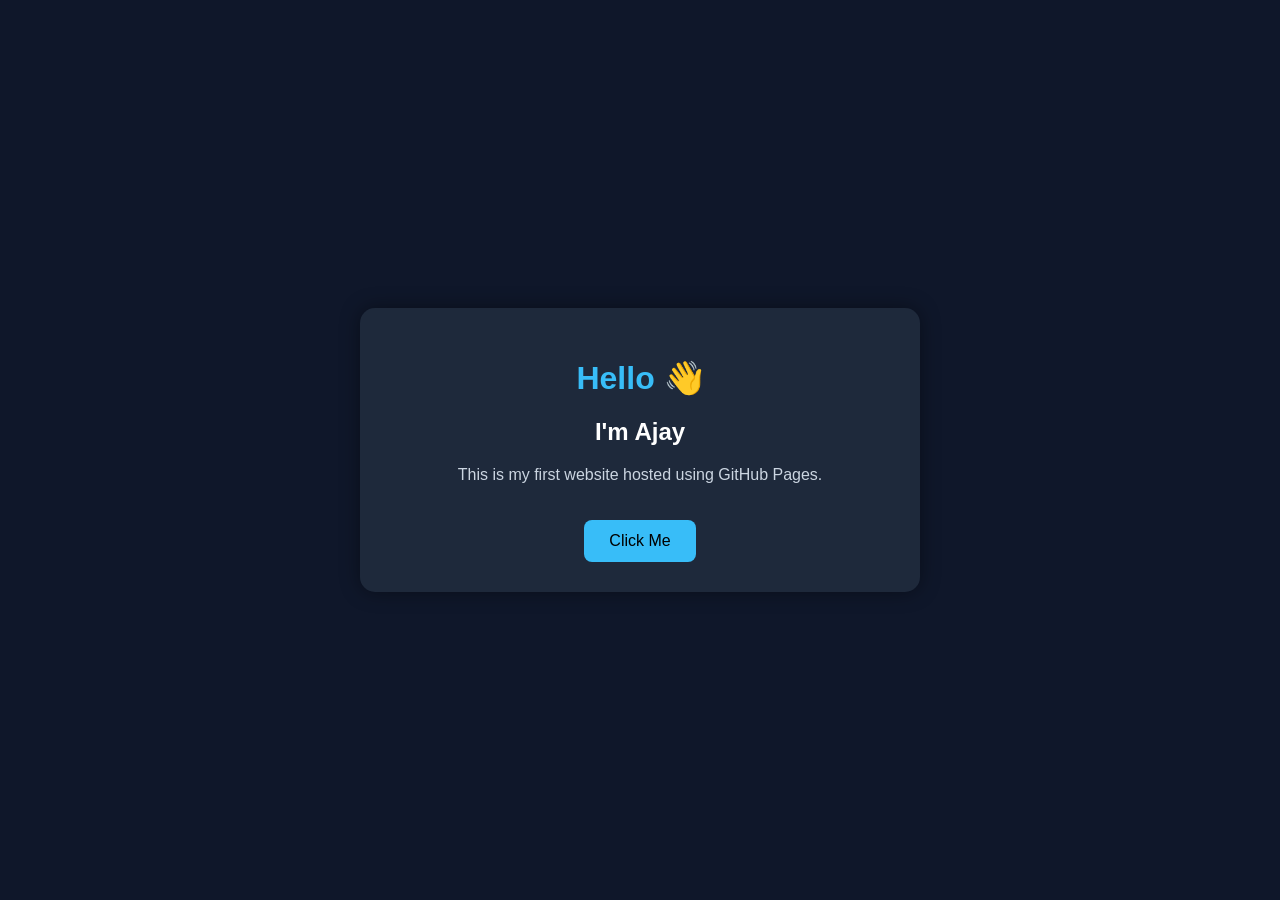
==== index.html @ e09bc8e8 "Add files via upload" ====
<!DOCTYPE html>
<html lang="en">
<head>
    <meta charset="UTF-8">
    <meta name="viewport" content="width=device-width, initial-scale=1.0">
    <title>Ajay's Website</title>

    <style>
        body{
            margin:0;
            font-family:Arial,sans-serif;
            background:#0f172a;
            color:white;
            display:flex;
            justify-content:center;
            align-items:center;
            height:100vh;
            text-align:center;
        }

        .box{
            width:500px;
            padding:30px;
            border-radius:15px;
            background:#1e293b;
            box-shadow:0 0 20px rgba(0,0,0,.4);
        }

        h1{
            color:#38bdf8;
        }

        p{
            color:#cbd5e1;
        }

        button{
            margin-top:20px;
            padding:12px 25px;
            border:none;
            border-radius:8px;
            background:#38bdf8;
            cursor:pointer;
            font-size:16px;
        }

        button:hover{
            background:#0ea5e9;
        }
    </style>
</head>

<body>

<div class="box">

<h1>Hello 👋</h1>

<h2>I'm Ajay</h2>

<p>
This is my first website hosted using GitHub Pages.
</p>

<button onclick="welcome()">
Click Me
</button>

</div>

<script>

function welcome(){

alert("Welcome to my website ❤️");

}

</script>

</body>
</html>
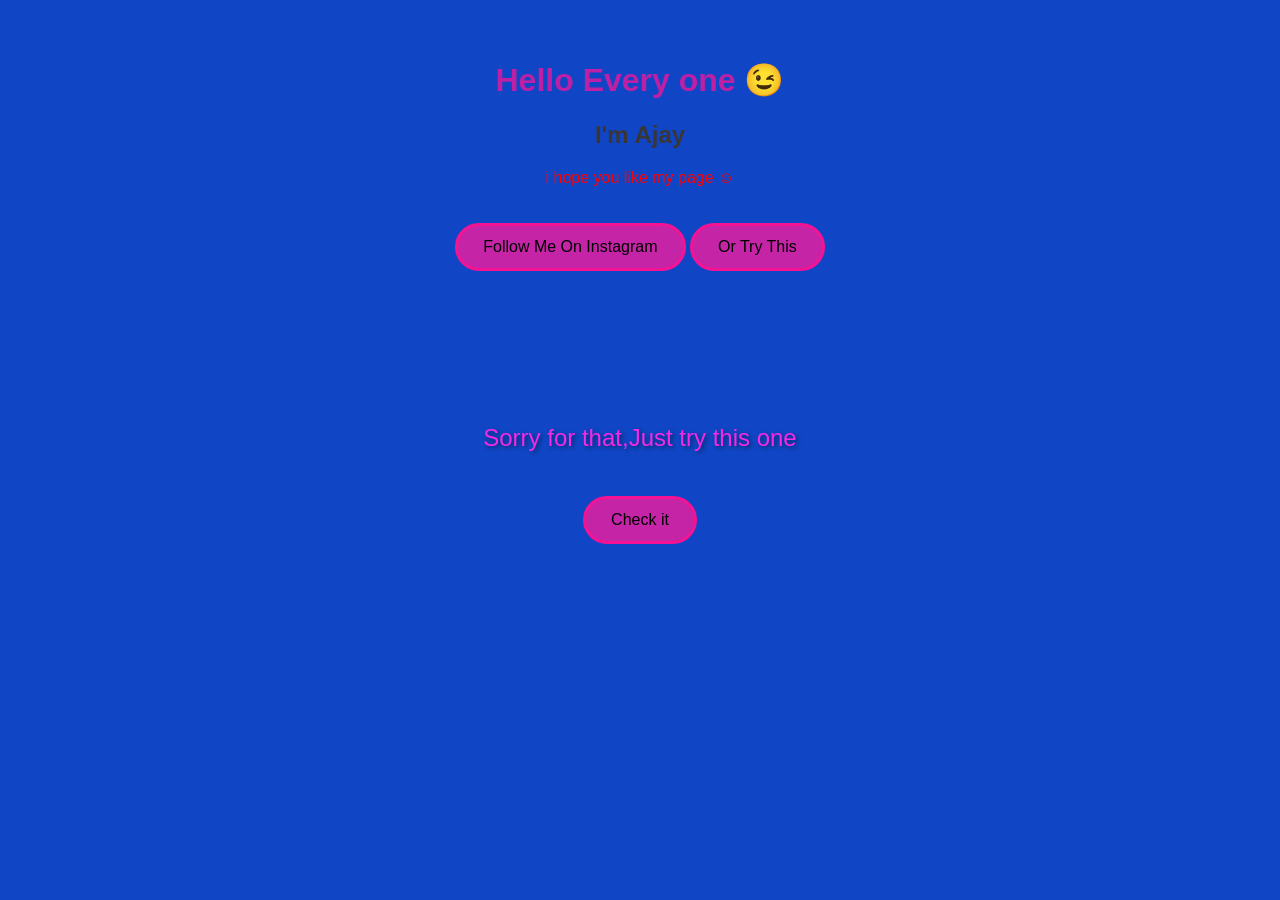
==== commit 2030bc9f: "Add files via upload" ====
--- a/index.html
+++ b/index.html
@@ -4,79 +4,95 @@
     <meta charset="UTF-8">
     <meta name="viewport" content="width=device-width, initial-scale=1.0">
     <title>Ajay's Website</title>
-
     <style>
         body{
             margin:0;
             font-family:Arial,sans-serif;
-            background:#0f172a;
-            color:white;
+            background:#1046c5;
+            color:rgb(58, 54, 54);
             display:flex;
+            background-image:url('https://wallpaperaccess.com/full/15021928.jpg');
+            background-size:cover;
+            background-position:center;
+            z-index:-1;
             justify-content:center;
-            align-items:center;
             height:100vh;
+            top:0;
             text-align:center;
         }
-
+        .babe{
+            position:fixed;
+            top: 400px;
+            width:100%;
+            height:100%;
+           
+        }
         .box{
-            width:500px;
-            padding:30px;
-            border-radius:15px;
-            background:#1e293b;
-            box-shadow:0 0 20px rgba(0,0,0,.4);
+            background:rgba(0,0,0,0);
+            padding:40px;
+            border-radius:12px;
+            box-shadow:0 4px 15px rgba(0,0,0,0);
         }
-
         h1{
-            color:#38bdf8;
+            color:#bd20a5;
         }
-
-        p{
-            color:#cbd5e1;
+        .box p{
+            color:#ff0000;
         }
-
         button{
             margin-top:20px;
             padding:12px 25px;
-            border:none;
-            border-radius:8px;
-            background:#38bdf8;
+            border:3px solid #f51393;
+            border-radius:83px;
+            top:50px;
+            background:#c524a7;
             cursor:pointer;
             font-size:16px;
         }
-
         button:hover{
-            background:#0ea5e9;
+            background:#b11ce3;
+            background-image:url('https://media.tenor.com/8X0g1k5J3xIAAAAC/heart-love.gif');
         }
-    </style>
+        .babe p{
+            color:#f428e7;
+            font-size:24px;
+            text-shadow:2px 2px 4px rgba(0,0,0,0.5);
+            top:50px;
+            text-align:center;
+        }
+    </style>            
 </head>
-
 <body>
-
 <div class="box">
-
-<h1>Hello 👋</h1>
-
-<h2>I'm Ajay</h2>
-
+<h1>Hello Every one 😉</h1>
+<h2>I'm Ajay </h2>
 <p>
-This is my first website hosted using GitHub Pages.
+    i hope you like my page ☺️
 </p>
-
+<button onclick="window.location.href='https://www.instagram.com/guess__me__who__i__am__/'">
+    Follow Me On Instagram
+</button>
 <button onclick="welcome()">
-Click Me
+    Or Try This
 </button>
-
 </div>
-
+<div class="babe">
+    <p>
+        Sorry for that,Just try this one
+    </p>
+    <button onclick="hii()">
+        Check it
+    </button>
+</div>
 <script>
-
 function welcome(){
-
-alert("Welcome to my website ❤️");
-
+alert("Kidding there's nothing to see here 😁");
+alert("i think you are an dump 😂");
 }
-
+function hii(){
+alert("Told you 🤪");
+alert("There's nothing to see here 🤭");
+}
 </script>
-
 </body>
 </html>
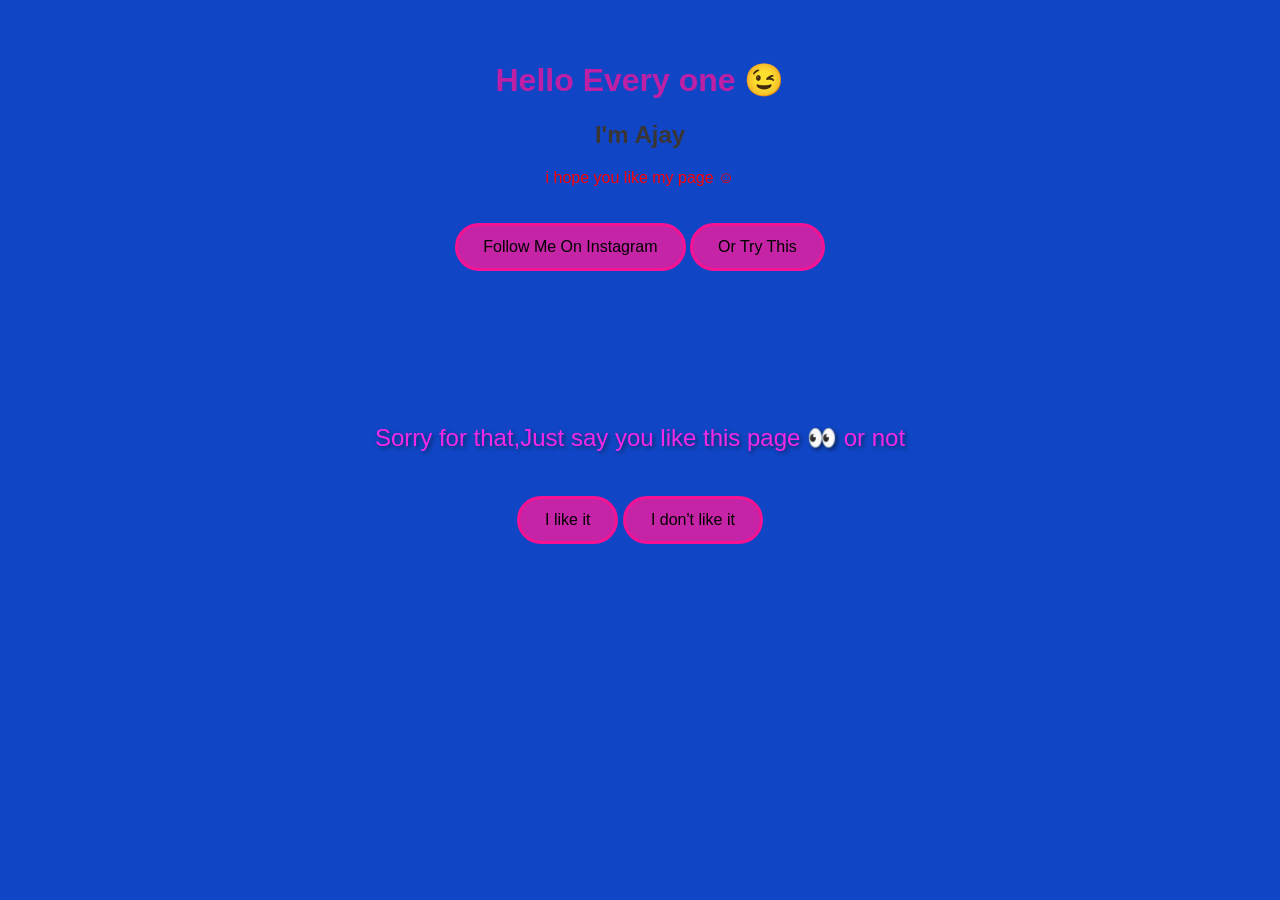
==== commit 6142cf1f: "Modify content and alerts in index.html Updated text and button functionality in index.html." ====
--- a/index.html
+++ b/index.html
@@ -78,21 +78,27 @@
 </div>
 <div class="babe">
     <p>
-        Sorry for that,Just try this one
+        Sorry for that,Just say you like this page 👀 or not
     </p>
-    <button onclick="hii()">
-        Check it
+    <button onclick="hiii()">
+        I like it
+    </button>
+     <button onclick="hii()">
+        I don't like it
     </button>
 </div>
 <script>
 function welcome(){
-alert("Kidding there's nothing to see here 😁");
-alert("i think you are an dump 😂");
+alert("Kidding! There's nothing to see here. 😁");
+alert("why did you do this 🥺 you supposed to follow me");
 }
 function hii(){
-alert("Told you 🤪");
-alert("There's nothing to see here 🤭");
+alert("Then what are you doing here you dumpass 🤷");
+alert("There's nothing to see here. Just follow me 😉 or leave my website 😤.");
 }
+function hiii(){
+    alert("Thank you so much ☺️");
+    alert("And just follow me on instagram ❤️‍🔥");
 </script>
 </body>
-</html>+</html>
